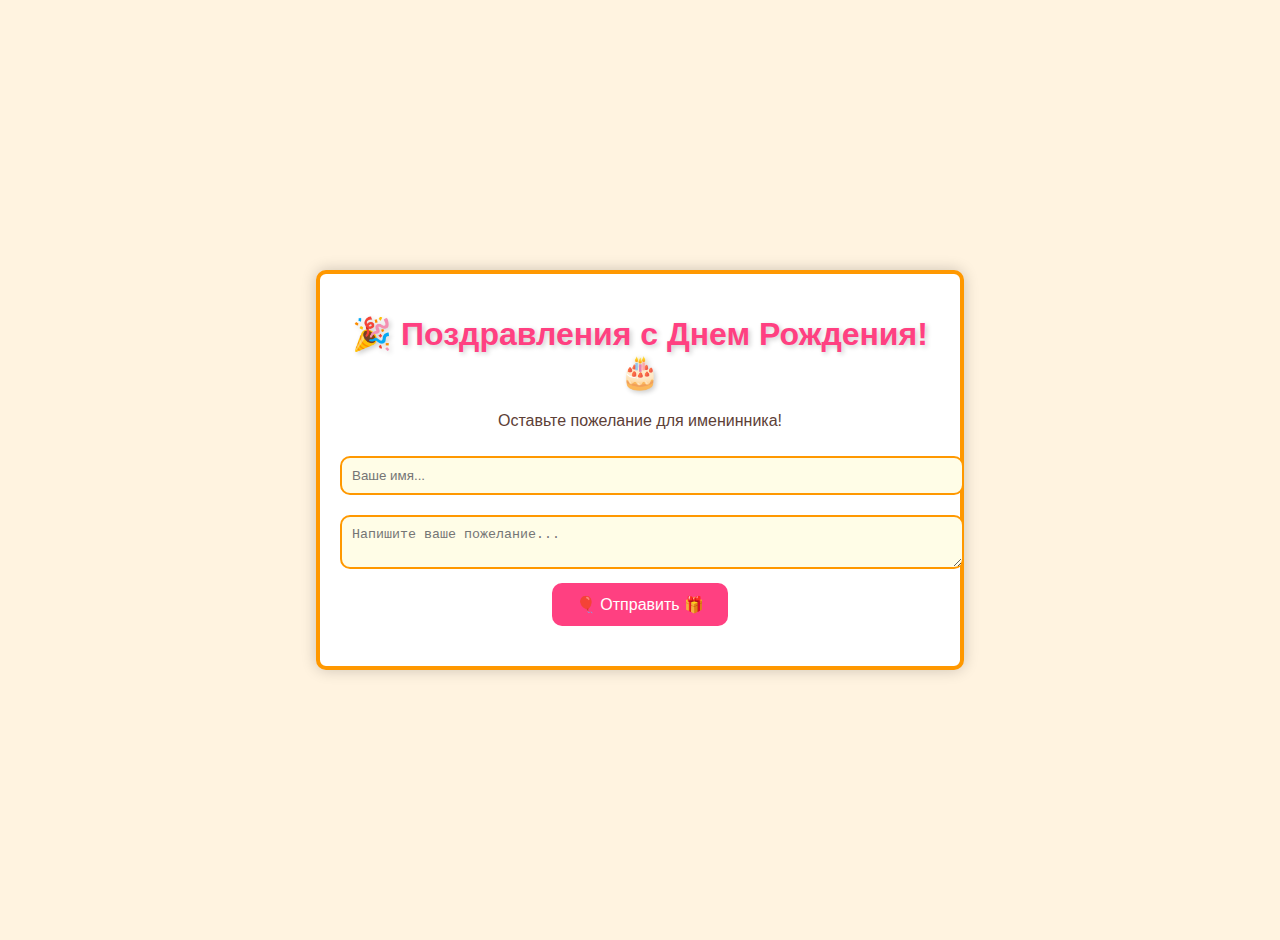
==== wishes.html @ 1bdce302 "Add files via upload" ====
<!DOCTYPE html>
<html lang="ru">
<head>
    <meta charset="UTF-8">
    <meta name="viewport" content="width=device-width, initial-scale=1.0">
    <title>Поздравления с Днем Рождения</title>
    <style>
        :root {
            --primary-color: #ff4081;
            --hover-color: #e91e63;
            --background-color: #fff3e0;
            --container-bg: #fff;
            --text-color: #5d4037;
            --wish-bg: #ffeb3b;
            --border-color: #ff9800;
        }
        body {
            font-family: 'Comic Sans MS', cursive, sans-serif;
            text-align: center;
            background-color: var(--background-color);
            padding: 20px;
            color: var(--text-color);
            display: flex;
            justify-content: center;
            align-items: center;
            height: 100vh;
            margin: 0;
            overflow: hidden;
        }
        .container {
            width: 90%;
            max-width: 600px;
            background: var(--container-bg);
            padding: 20px;
            border-radius: 10px;
            box-shadow: 0 0 15px rgba(0, 0, 0, 0.2);
            border: 4px solid var(--border-color);
        }
        h1 {
            color: var(--primary-color);
            text-shadow: 2px 2px 5px rgba(0, 0, 0, 0.2);
        }
        textarea, input {
            width: 100%;
            margin: 10px 0;
            border: 2px solid var(--border-color);
            border-radius: 10px;
            padding: 10px;
            background: #fffde7;
        }
        button {
            background-color: var(--primary-color);
            color: white;
            border: none;
            padding: 12px 24px;
            cursor: pointer;
            border-radius: 10px;
            font-size: 16px;
            transition: background-color 0.3s ease, transform 0.2s ease;
        }
        button:hover {
            background-color: var(--hover-color);
            transform: scale(1.05);
        }
        .wishes {
            margin-top: 20px;
            text-align: left;
        }
        .wish {
            background: var(--wish-bg);
            padding: 15px;
            margin: 10px 0;
            border-radius: 10px;
            border: 2px solid var(--border-color);
            box-shadow: 0 3px 7px rgba(0, 0, 0, 0.2);
            transition: transform 0.2s ease;
            display: flex;
            justify-content: space-between;
            align-items: center;
        }
        .wish:hover {
            transform: scale(1.03);
        }
        .delete-btn {
            background: none;
            border: none;
            color: var(--hover-color);
            font-size: 16px;
            cursor: pointer;
            margin-left: 10px;
        }
        @media (max-width: 480px) {
            body {
                padding: 10px;
            }
            .container {
                padding: 15px;
            }
            button {
                width: 100%;
                font-size: 14px;
            }
        }
    </style>
</head>
<body>
    <div class="container">
        <h1>🎉 Поздравления с Днем Рождения! 🎂</h1>
        <p>Оставьте пожелание для именинника!</p>
        <input id="nameInput" type="text" placeholder="Ваше имя...">
        <textarea id="wishInput" placeholder="Напишите ваше пожелание..."></textarea>
        <button onclick="addWish()">🎈 Отправить 🎁</button>
        <div class="wishes" id="wishesContainer"></div>
    </div>

    <script>
        function addWish() {
            let nameInput = document.getElementById("nameInput");
            let wishInput = document.getElementById("wishInput");
            let name = nameInput.value.trim();
            let text = wishInput.value.trim();
            if (text === "") return;
            
            let wishContainer = document.createElement("div");
            wishContainer.className = "wish";
            wishContainer.innerHTML = `<span><strong>${name || "Аноним"}:</strong> ${text}</span>`;
            
            let deleteBtn = document.createElement("button");
            deleteBtn.className = "delete-btn";
            deleteBtn.innerHTML = "❌";
            deleteBtn.onclick = function() {
                wishContainer.remove();
            };
            
            wishContainer.appendChild(deleteBtn);
            document.getElementById("wishesContainer").appendChild(wishContainer);
            nameInput.value = "";
            wishInput.value = "";
        }
    </script>
</body>
</html>
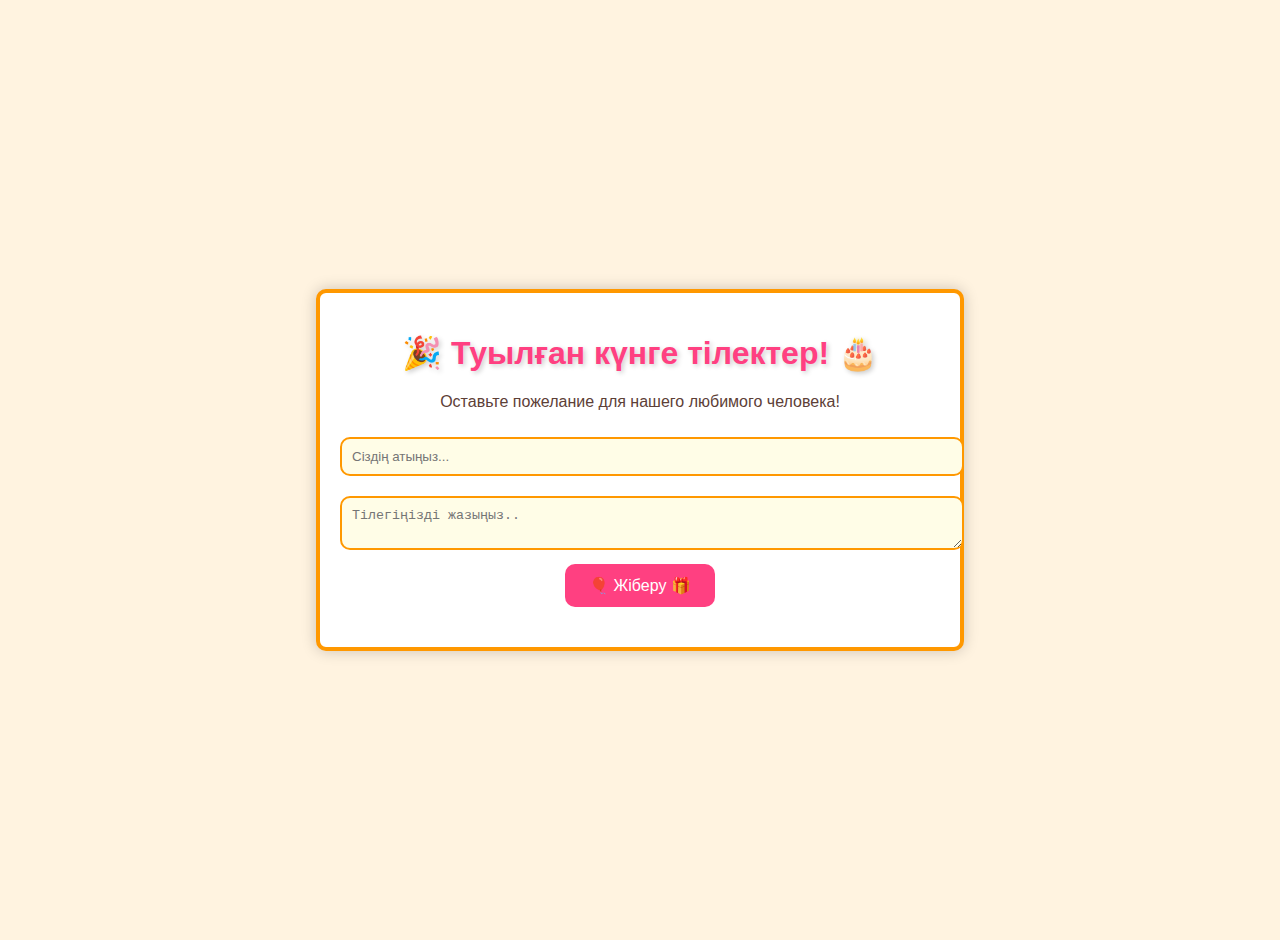
==== commit 4cd7bc2d: "Update wishes.html" ====
--- a/wishes.html
+++ b/wishes.html
@@ -105,15 +105,17 @@
 </head>
 <body>
     <div class="container">
-        <h1>🎉 Поздравления с Днем Рождения! 🎂</h1>
-        <p>Оставьте пожелание для именинника!</p>
-        <input id="nameInput" type="text" placeholder="Ваше имя...">
-        <textarea id="wishInput" placeholder="Напишите ваше пожелание..."></textarea>
-        <button onclick="addWish()">🎈 Отправить 🎁</button>
+        <h1>🎉 Туылған күнге тілектер! 🎂</h1>
+        <p>Оставьте пожелание для нашего любимого человека!</p>
+        <input id="nameInput" type="text" placeholder="Сіздің атыңыз...">
+        <textarea id="wishInput" placeholder="Тілегіңізді жазыңыз.."></textarea>
+        <button onclick="addWish()">🎈 Жіберу 🎁</button>
         <div class="wishes" id="wishesContainer"></div>
     </div>
 
     <script>
+        document.addEventListener("DOMContentLoaded", loadWishes);
+        
         function addWish() {
             let nameInput = document.getElementById("nameInput");
             let wishInput = document.getElementById("wishInput");
@@ -121,21 +123,42 @@
             let text = wishInput.value.trim();
             if (text === "") return;
             
+            let wishes = JSON.parse(localStorage.getItem("wishes")) || [];
+            let wish = { name: name || "Аноним", text: text };
+            wishes.push(wish);
+            localStorage.setItem("wishes", JSON.stringify(wishes));
+            
+            renderWish(wish);
+            nameInput.value = "";
+            wishInput.value = "";
+        }
+        
+        function renderWish(wish) {
             let wishContainer = document.createElement("div");
             wishContainer.className = "wish";
-            wishContainer.innerHTML = `<span><strong>${name || "Аноним"}:</strong> ${text}</span>`;
+            wishContainer.innerHTML = `<span><strong>${wish.name}:</strong> ${wish.text}</span>`;
             
             let deleteBtn = document.createElement("button");
             deleteBtn.className = "delete-btn";
             deleteBtn.innerHTML = "❌";
             deleteBtn.onclick = function() {
                 wishContainer.remove();
+                deleteWish(wish);
             };
             
             wishContainer.appendChild(deleteBtn);
             document.getElementById("wishesContainer").appendChild(wishContainer);
-            nameInput.value = "";
-            wishInput.value = "";
+        }
+        
+        function loadWishes() {
+            let wishes = JSON.parse(localStorage.getItem("wishes")) || [];
+            wishes.forEach(renderWish);
+        }
+        
+        function deleteWish(wishToDelete) {
+            let wishes = JSON.parse(localStorage.getItem("wishes")) || [];
+            wishes = wishes.filter(wish => wish.text !== wishToDelete.text || wish.name !== wishToDelete.name);
+            localStorage.setItem("wishes", JSON.stringify(wishes));
         }
     </script>
 </body>
